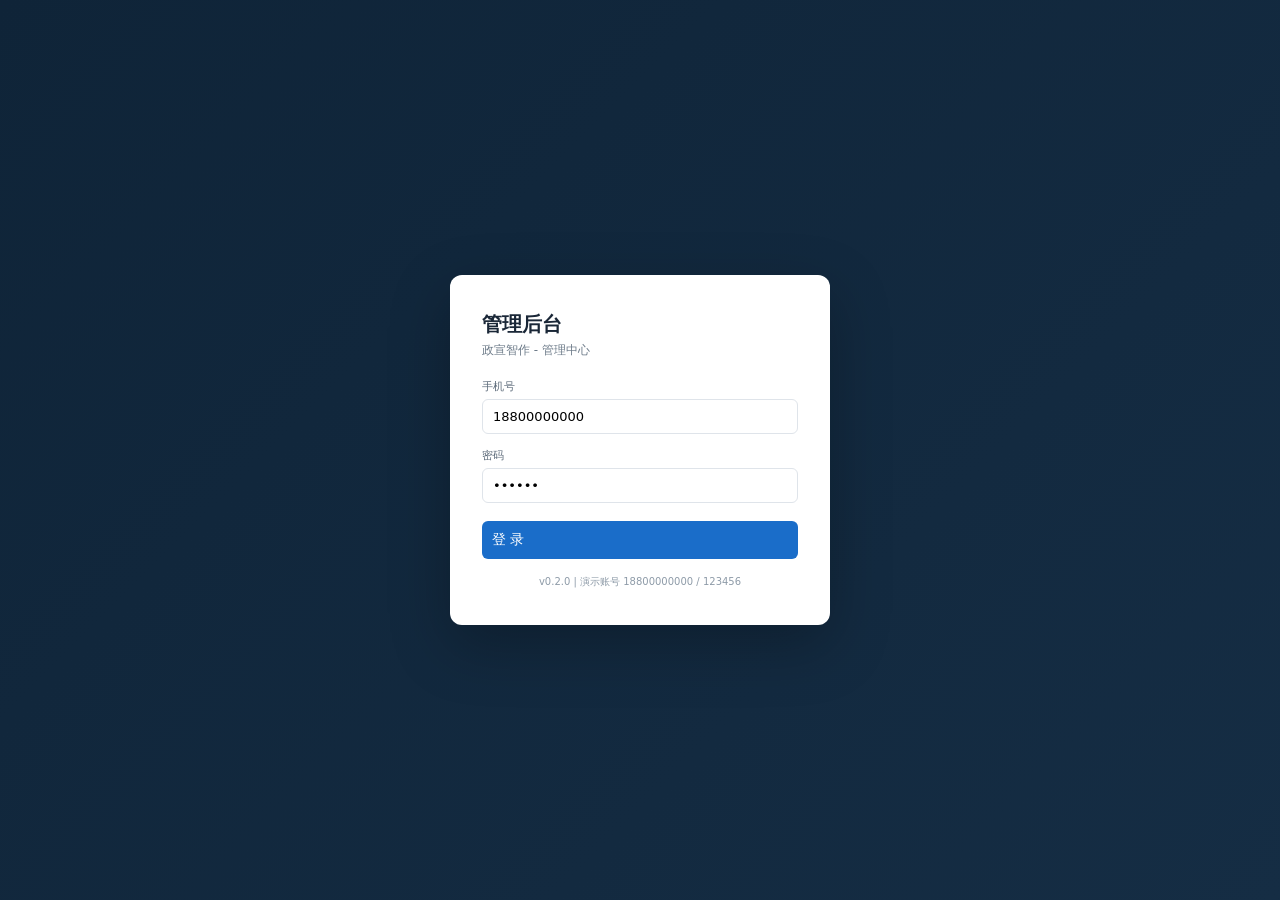
==== work/public/admin/index.html @ d259331a "feat: init zhengxuan-zhizuo AI video creation platform - Frontend prototype (index.html) with full w" ====
<!doctype html>
<html lang="zh-CN">
<head><meta charset="utf-8"><meta name="viewport" content="width=device-width,initial-scale=1">
<title>政宣智作 · 管理后台</title>
<style>
:root{--nav:#0f2438;--nav-2:#1a3750;--blue:#1a6dc9;--blue-2:#e8f1fc;--green:#219b7b;--red:#cc4545;--gold:#c99440;--ink:#1a2737;--muted:#6d7b89;--line:#dfe4ea;--bg:#f1f4f8;--paper:#fff;--shadow:0 2px 8px rgba(0,0,0,.06);--r:8px}
*{box-sizing:border-box;margin:0}
html,body{height:100%;font-family:"Microsoft YaHei","PingFang SC",system-ui,sans-serif;color:var(--ink);background:var(--bg);font-size:14px}
a{text-decoration:none;color:inherit}
.app{display:grid;grid-template-columns:220px 1fr;height:100vh;overflow:hidden}
.side{background:linear-gradient(180deg,#0f2438,#0a1b2b);color:#cddce8;display:flex;flex-direction:column;overflow-y:auto}
.side-head{padding:18px 16px;border-bottom:1px solid rgba(255,255,255,.07)}
.side-head h1{font-size:16px;color:#fff;letter-spacing:1px}
.side-head small{font-size:10px;color:#7d9cb5;display:block;margin-top:3px}
.nav{padding:12px 8px;flex:1}
.nav-item{display:flex;align-items:center;gap:9px;padding:10px 12px;border-radius:6px;font-size:13px;color:#adc4d6;margin:2px 0;cursor:pointer;transition:.15s}
.nav-item:hover{background:rgba(255,255,255,.07);color:#fff}
.nav-item.active{background:linear-gradient(90deg,rgba(45,125,210,.25),rgba(45,125,210,.08));color:#fff;font-weight:500}
.nav-item .badge{margin-left:auto;background:#cb5a5a;color:#fff;border-radius:8px;padding:2px 6px;font-size:9px;min-width:18px;text-align:center}
.side-foot{padding:12px;border-top:1px solid rgba(255,255,255,.06);font-size:11px;color:#7893a8}
.main{display:flex;flex-direction:column;overflow:hidden}
.top{height:52px;background:var(--paper);border-bottom:1px solid var(--line);display:flex;align-items:center;padding:0 20px;gap:12px}
.top h2{font-size:16px;font-weight:600}
.page-info{font-size:11px;color:var(--muted)}
.top-actions{margin-left:auto;display:flex;gap:8px;align-items:center}
.btn{border:1px solid var(--line);border-radius:6px;padding:6px 12px;font-size:12px;background:var(--paper);cursor:pointer;display:inline-flex;align-items:center;gap:5px;transition:.12s}
.btn:hover{border-color:#b5c6d8;background:#f7fafc}
.btn.primary{background:var(--blue);border-color:var(--blue);color:#fff;box-shadow:0 2px 6px rgba(26,109,201,.2)}
.btn.primary:hover{background:#155db3}
.btn.danger{color:var(--red);border-color:#eac2c2;background:#fff8f8}
.btn.small{padding:4px 8px;font-size:11px}
.btn.xs{padding:2px 6px;font-size:10px}
body{overflow:hidden}
.workspace{flex:1;overflow:auto;padding:18px 20px}
.page{display:none}.page.active{display:block;animation:fade .2s}
@keyframes fade{from{opacity:0;transform:translateY(4px)}to{opacity:1;transform:none}}
.stats{display:grid;grid-template-columns:repeat(4,1fr);gap:12px;margin-bottom:16px}
.stat{border:1px solid var(--line);background:var(--paper);border-radius:var(--r);padding:15px 16px}
.stat .label{font-size:11px;color:var(--muted);margin-bottom:6px}
.stat .value{font-size:22px;font-weight:650}
.stat .sub{font-size:10px;color:#8c99a6;margin-top:4px}
.stat .green{color:var(--green)}.stat .red{color:var(--red)}.stat .gold{color:var(--gold)}
.row{display:grid;grid-template-columns:1.6fr 1fr;gap:12px}
.card{border:1px solid var(--line);background:var(--paper);border-radius:var(--r);overflow:hidden}
.card-head{padding:12px 14px;border-bottom:1px solid var(--line);display:flex;align-items:center}
.card-head h3{font-size:13px}.card-head .right{margin-left:auto;font-size:10px;color:var(--muted)}
.card-body{padding:12px 14px}
table{width:100%;border-collapse:collapse;font-size:12px}
th{text-align:left;padding:8px 10px;background:#f8fafc;color:#6b7989;font-weight:500;border-bottom:1px solid var(--line)}
td{padding:8px 10px;border-bottom:1px solid #eef1f5}
.badge{display:inline-block;padding:2px 6px;border-radius:10px;font-size:10px}
.badge.green{background:#e6f5ef;color:#1f8266}.badge.red{background:#fce8e8;color:#b53e3e}.badge.blue{background:#e8f0fa;color:#1a6dc9}.badge.gold{background:#f8efe1;color:#a77a2e}
.tag{padding:2px 5px;border-radius:4px;font-size:10px;background:#eef2f7;color:#5a6979}
input,select{font-family:inherit;font-size:12px;padding:6px 8px;border:1px solid var(--line);border-radius:5px;outline:0}
input:focus,select:focus{border-color:#5897d2;box-shadow:0 0 0 2px #e7f2fc}
.pagination{display:flex;align-items:center;gap:8px;justify-content:center;padding:12px 0;font-size:11px;color:var(--muted)}
.pagination button{padding:3px 8px;border:1px solid var(--line);border-radius:4px;background:var(--paper);cursor:pointer;font-size:11px}
.pagination button:disabled{opacity:.4;cursor:default}
.search-bar{display:flex;gap:8px;margin-bottom:12px;align-items:center}
.search-bar input{flex:1;max-width:280px}
.filter-group{display:flex;gap:6px}
.filter-group button{padding:4px 10px;border:1px solid var(--line);border-radius:12px;background:var(--paper);cursor:pointer;font-size:11px;transition:.1s}
.filter-group button.active{background:var(--blue);border-color:var(--blue);color:#fff}
.modal{position:fixed;inset:0;background:rgba(0,0,0,.35);z-index:100;display:none;align-items:center;justify-content:center;animation:fade .14s}
.modal.show{display:flex}
.modal-card{background:var(--paper);border-radius:10px;width:480px;max-width:90vw;max-height:80vh;overflow:auto;box-shadow:0 16px 48px rgba(0,0,0,.15)}
.modal-head{padding:14px 16px;border-bottom:1px solid var(--line);display:flex;align-items:center}
.modal-head h3{font-size:14px}.modal-head .close{margin-left:auto;cursor:pointer;font-size:18px;color:#8a96a3;border:0;background:none;padding:4px}
.modal-body{padding:16px}
.form-row{margin-bottom:12px}.form-row label{display:block;font-size:11px;color:#5d6b7a;margin-bottom:5px}.form-row input,.form-row select{width:100%}
.modal-foot{padding:12px 16px;border-top:1px solid var(--line);display:flex;gap:8px;justify-content:flex-end}
.chart-bar{display:flex;align-items:flex-end;gap:10px;height:80px;padding-top:4px}
.chart-col{flex:1;text-align:center;font-size:9px;color:#8e9ba8}
.chart-col .bar{width:100%;max-width:22px;margin:0 auto 4px;border-radius:3px 3px 0 0;background:#6499cc;min-height:2px;transition:.3s}
.chart-col .bar.green{background:#4db396}.chart-col .bar.gold{background:#c99440}
</style>


<script>
(function(){var f=window.fetch;window.fetch=function(u,o){o=o||{};if(typeof u==="string"&&u.startsWith("/api/")){o.headers=o.headers||{};var t=localStorage.getItem("admin_token");if(t)o.headers["Authorization"]="Bearer "+t}return f.call(window,u,o)}})();
</script>
<meta http-equiv="Cache-Control" content="no-cache, no-store, must-revalidate">
<meta http-equiv="Pragma" content="no-cache">
</head>
<body>
<div class="app">
<div class="side">
<div class="side-head"><h1>政宣智作</h1><small>管理中心</small></div>
<div class="nav">
<div class="nav-item active" data-page="dashboard">📊 概览</div>
<div class="nav-item" data-page="users">👥 用户管理<span class="badge">8</span></div>
<div class="nav-item" data-page="orgs">🏛️ 组织管理</div>
<div class="nav-item" data-page="templates">📋 模板管理</div>
<div class="nav-item" data-page="billing">💰 额度与计费</div>
<div class="nav-item" data-page="settings">⚙️ 系统设置</div>
<div class="nav-item" data-page="logs">📝 操作日志</div>
</div>
<div class="side-foot"><div>v0.1.0 · 开发版</div><div style="margin-top:4px"><a href="http://localhost:3000" target="_blank" style="color:#7d9cb5">← 返回前台</a></div></div>
</div>
<div class="main">
<div class="top"><h2 id="pageTitle">概览</h2><span class="page-info" id="pageInfo">系统运行状态</span><div class="top-actions"><button class="btn small" onclick="location.reload()">🔄 刷新</button></div></div>
<div class="workspace" id="workspace"></div>
</div>
</div>
<script>
const PAGES = {
  dashboard: { title: "概览", info: "系统运行状态" },
  users: { title: "用户管理", info: "管理平台注册用户" },
  orgs: { title: "组织管理", info: "管理注册单位" },
  templates:{ title: "模板管理", info: "管理视频模板" },
  billing: { title: "额度与计费", info: "查看消费与充值记录" },
  settings:{ title: "系统设置", info: "平台全局配置" },
  logs: { title: "操作日志", info: "查看管理员操作记录" },
};
let currentPage = "dashboard";
const API = "/api/admin";

function go(page) {
  currentPage = page;
  document.querySelectorAll(".nav-item").forEach(n => n.classList.toggle("active", n.dataset.page === page));
  const info = PAGES[page] || { title: page, info: "" };
  document.getElementById("pageTitle").textContent = info.title;
  document.getElementById("pageInfo").textContent = info.info;
  loadPage(page);
}
document.querySelectorAll(".nav-item").forEach(item => {
  item.addEventListener("click", () => go(item.dataset.page));
});

function loadPage(name) {
  const ws = document.getElementById("workspace");
  if (name === "dashboard") renderDashboard(ws);
  else if (name === "users") renderUsers(ws);
  else if (name === "orgs") renderOrgs(ws);
  else if (name === "templates") renderTemplates(ws);
  else if (name === "billing") renderBilling(ws);
  else if (name === "settings") renderSettings(ws);
  else if (name === "logs") renderLogs(ws);
}

async function renderDashboard(el) {
  const res = await fetch(API + "/dashboard");
  const data = await res.json();
  const s = data.stats;
  el.innerHTML = `
    <div class="stats">
      <div class="stat"><div class="label">注册用户</div><div class="value">${s.totalUsers}</div><div class="sub">活跃 ${s.activeUsers}</div></div>
      <div class="stat"><div class="label">活跃组织</div><div class="value">${s.activeOrgs}</div><div class="sub">共 ${s.totalProjects} 个项目</div></div>
      <div class="stat"><div class="label">模板库</div><div class="value">${s.templatesPublished}</div><div class="sub">已发布模板</div></div>
      <div class="stat"><div class="label">余额</div><div class="value green">¥${s.balance}</div><div class="sub">收入 ¥${s.totalRevenue} · 消费 ¥${s.totalUsage}</div></div>
    </div>
    <div class="row">
      <div class="card">
        <div class="card-head"><h3>近7日趋势</h3></div>
        <div class="card-body">
          <div class="chart-bar">${data.dailyStats.map(d => `<div class="chart-col"><div class="bar" style="height:${Math.max(d.projects*20,4)}px"></div>${d.date}</div>`).join("")}</div>
          <div style="margin-top:12px;font-size:10px;color:var(--muted)">蓝色柱 = 新建项目数</div>
        </div>
      </div>
      <div class="card">
        <div class="card-head"><h3>最新交易</h3></div>
        <div class="card-body" style="padding:6px 14px">
          ${data.recentBilling.map(b => `<div style="display:flex;padding:6px 0;border-bottom:1px dashed #ecf0f5;font-size:11px"><span class="badge ${b.type==='充值'?'green':'blue'}">${b.type}</span><span style="flex:1;margin:0 8px">${b.org}</span><b>¥${b.amount}</b></div>`).join("")}
        </div>
      </div>
    </div>
    <div class="card" style="margin-top:12px">
      <div class="card-head"><h3>组织项目分布</h3></div>
      <div class="card-body">
        <table><tr><th>组织</th><th>项目数</th><th>占比</th></tr>
        ${data.orgUsage.map(o => `<tr><td>${o.name}</td><td>${o.projects}</td><td>${Math.round(o.projects/data.orgUsage.reduce((a,b)=>a+b.projects,0)*100)}%</td></tr>`).join("")}
        </table>
      </div>
    </div>`;
}

let userFilter = "";
async function renderUsers(el) {
  const q = document.getElementById("userSearch")?.value || "";
  const url = `${API}/users?q=${encodeURIComponent(q)}${userFilter ? "&status="+userFilter : ""}`;
  const res = await fetch(url);
  const data = await res.json();
  el.innerHTML = `
    <div class="card">
      <div class="card-head"><h3>全部用户</h3><span class="right">共 ${data.total} 人</span></div>
      <div class="card-body">
        <div class="search-bar">
          <input id="userSearch" placeholder="搜索姓名、组织、手机号..." value="${q}" oninput="renderUsers(document.getElementById('workspace'))">
          <div class="filter-group">
            <button class="${!userFilter?'active':''}" onclick="userFilter='';renderUsers(document.getElementById('workspace'))">全部</button>
            <button class="${userFilter==='active'?'active':''}" onclick="userFilter='active';renderUsers(document.getElementById('workspace'))">活跃</button>
            <button class="${userFilter==='disabled'?'active':''}" onclick="userFilter='disabled';renderUsers(document.getElementById('workspace'))">已禁用</button>
          </div>
          <button class="btn primary small" onclick="showUserModal()">+ 添加用户</button>
        </div>
        <table><tr><th>姓名</th><th>组织</th><th>手机号</th><th>角色</th><th>状态</th><th>最近登录</th><th>操作</th></tr>
        ${data.users.map(u => `<tr>
          <td><b>${u.name}</b></td><td>${u.org}</td><td>${u.phone}</td>
          <td><span class="tag">${u.role}</span></td>
          <td><span class="badge ${u.status==='active'?'green':'red'}">${u.status==='active'?'正常':'已禁用'}</span></td>
          <td style="font-size:10px;color:var(--muted)">${u.lastLogin}</td>
          <td><button class="btn xs" onclick="toggleUser('${u.id}')">${u.status==='active'?'禁用':'启用'}</button>
          <button class="btn xs danger" onclick="deleteUser('${u.id}')">删除</button></td>
        </tr>`).join("")}
        </table>
      </div>
    </div>`;
}
async function toggleUser(id) {
  const res = await fetch(`${API}/users/${id}`, {method:"PUT",headers:{"Content-Type":"application/json"},body:JSON.stringify({status:"disabled"})});
  renderUsers(document.getElementById("workspace"));
}
async function deleteUser(id) {
  if (!confirm("确认删除此用户？")) return;
  await fetch(`${API}/users/${id}`, {method:"DELETE"});
  renderUsers(document.getElementById("workspace"));
}
function showUserModal() {
  document.getElementById("modalOverlay").classList.add("show");
  document.getElementById("modalTitle").textContent = "添加用户";
  document.getElementById("modalBody").innerHTML = `
    <div class="form-row"><label>姓名</label><input id="fName" placeholder="请输入姓名"></div>
    <div class="form-row"><label>组织</label><input id="fOrg" placeholder="请输入组织名称"></div>
    <div class="form-row"><label>手机号</label><input id="fPhone" placeholder="请输入手机号"></div>
    <div class="form-row"><label>角色</label><select id="fRole"><option>内容创作</option><option>审核人</option><option>管理员</option></select></div>`;
  document.getElementById("modalConfirm").onclick = async () => {
    await fetch(API + "/users", {method:"POST",headers:{"Content-Type":"application/json"},
      body:JSON.stringify({name:document.getElementById("fName").value,org:document.getElementById("fOrg").value,phone:document.getElementById("fPhone").value,role:document.getElementById("fRole").value})});
    document.getElementById("modalOverlay").classList.remove("show");
    renderUsers(document.getElementById("workspace"));
  };
}

async function renderOrgs(el) {
  const res = await fetch(API+"/orgs");
  const d = await res.json();
  el.innerHTML = `
    <div class="card">
      <div class="card-head"><h3>注册组织</h3><span class="right">共 ${d.orgs.length}</span></div>
      <div class="card-body">
        <div style="margin-bottom:10px"><button class="btn primary small" onclick="showOrgModal()">+ 添加组织</button></div>
        <table><tr><th>组织名称</th><th>简称</th><th>联系人</th><th>用户数</th><th>项目数</th><th>状态</th><th>操作</th></tr>
        ${d.orgs.map(o => `<tr><td>${o.name}</td><td>${o.short}</td><td>${o.contact}</td><td>${o.users}</td><td>${o.projects}</td>
          <td><span class="badge ${o.status==='active'?'green':'red'}">${o.status==='active'?'正常':'已禁用'}</span></td>
          <td><button class="btn xs danger" onclick="deleteOrg('${o.id}')">删除</button></td></tr>`).join("")}
        </table>
      </div>
    </div>`;
}
function showOrgModal() {
  document.getElementById("modalOverlay").classList.add("show");
  document.getElementById("modalTitle").textContent = "添加组织";
  document.getElementById("modalBody").innerHTML = `
    <div class="form-row"><label>组织名称</label><input id="fName" placeholder="例如: 市第一人民医院"></div>
    <div class="form-row"><label>简称</label><input id="fShort" placeholder="例如: 市一院"></div>
    <div class="form-row"><label>联系人</label><input id="fContact" placeholder="姓名"></div>
    <div class="form-row"><label>联系电话</label><input id="fPhone" placeholder="手机号"></div>`;
  document.getElementById("modalConfirm").onclick = async () => {
    await fetch(API+"/orgs", {method:"POST",headers:{"Content-Type":"application/json"},
      body:JSON.stringify({name:document.getElementById("fName").value,short:document.getElementById("fShort").value,contact:document.getElementById("fContact").value,phone:document.getElementById("fPhone").value})});
    document.getElementById("modalOverlay").classList.remove("show");
    renderOrgs(document.getElementById("workspace"));
  };
}
async function deleteOrg(id) {
  if (!confirm("确认删除此组织？")) return;
  await fetch(`${API}/orgs/${id}`, {method:"DELETE"});
  renderOrgs(document.getElementById("workspace"));
}

async function renderTemplates(el) {
  const res = await fetch(API+"/templates");
  const d = await res.json();
  el.innerHTML = `
    <div class="card">
      <div class="card-head"><h3>视频模板</h3><span class="right">共 ${d.templates.length}</span></div>
      <div class="card-body">
        <div style="margin-bottom:10px"><button class="btn primary small" onclick="showTemplateModal()">+ 新建模板</button></div>
        <table><tr><th>模板名称</th><th>分类</th><th>场景数</th><th>时长</th><th>使用次数</th><th>状态</th><th>操作</th></tr>
        ${d.templates.map(t => `<tr><td><b>${t.name}</b><br><small style="color:var(--muted)">${t.description}</small></td>
          <td><span class="tag">${t.category}</span></td><td>${t.scenes}</td><td>${t.duration}</td><td>${t.usage}</td>
          <td><span class="badge ${t.status==='published'?'green':'gold'}">${t.status==='published'?'已发布':'草稿'}</span></td>
          <td><button class="btn xs" onclick="toggleTemplate('${t.id}')">${t.status==='published'?'下架':'发布'}</button>
          <button class="btn xs danger" onclick="deleteTemplate('${t.id}')">删除</button></td></tr>`).join("")}
        </table>
      </div>
    </div>`;
}
function showTemplateModal() {
  document.getElementById("modalOverlay").classList.add("show");
  document.getElementById("modalTitle").textContent = "新建模板";
  document.getElementById("modalBody").innerHTML = `
    <div class="form-row"><label>模板名称</label><input id="fName" placeholder="例如: 会议简讯·快速版"></div>
    <div class="form-row"><label>分类</label><select id="fCat"><option>政宣</option><option>科普</option><option>专题</option></select></div>
    <div class="form-row"><label>场景数</label><input id="fScenes" type="number" value="4"></div>
    <div class="form-row"><label>时长</label><input id="fDur" placeholder="例如: 30秒"></div>
    <div class="form-row"><label>描述</label><input id="fDesc" placeholder="适用场景..."></div>`;
  document.getElementById("modalConfirm").onclick = async () => {
    await fetch(API+"/templates", {method:"POST",headers:{"Content-Type":"application/json"},
      body:JSON.stringify({name:document.getElementById("fName").value,category:document.getElementById("fCat").value,scenes:document.getElementById("fScenes").value,duration:document.getElementById("fDur").value,description:document.getElementById("fDesc").value})});
    document.getElementById("modalOverlay").classList.remove("show");
    renderTemplates(document.getElementById("workspace"));
  };
}
async function toggleTemplate(id) {
  await fetch(API+"/templates/" + id, {method:"PUT",headers:{"Content-Type":"application/json"},body:JSON.stringify({status:"published"})});
  renderTemplates(document.getElementById("workspace"));
}
async function deleteTemplate(id) {
  if (!confirm("确认删除此模板？")) return;
  await fetch(`${API}/templates/${id}`, {method:"DELETE"});
  renderTemplates(document.getElementById("workspace"));
}

async function renderBilling(el) {
  const [res1, res2] = await Promise.all([fetch(API+"/billing"), fetch(API+"/billing/stats")]);
  const d1 = await res1.json();
  const d2 = await res2.json();
  el.innerHTML = `
    <div class="stats">
      <div class="stat"><div class="label">总收入</div><div class="value green">¥${d2.totalRecharge}</div></div>
      <div class="stat"><div class="label">总消费</div><div class="value red">¥${d2.totalConsume}</div></div>
      <div class="stat"><div class="label">平台余额</div><div class="value">¥${d2.balance}</div></div>
      <div class="stat"><div class="label">待确认</div><div class="value gold">¥${d2.pendingAmount}</div><div class="sub">对公转账待确认</div></div>
    </div>
    <div class="card">
      <div class="card-head"><h3>组织额度</h3></div>
      <div class="card-body">
        <table><tr><th>组织</th><th>充值总额</th><th>消费总额</th><th>可用余额</th></tr>
        ${d2.orgStats.map(o => `<tr><td>${o.name}</td><td>¥${o.recharge}</td><td>¥${o.consume}</td><td><b class="${o.balance>=0?'green':'red'}">¥${o.balance}</b></td></tr>`).join("")}
        </table>
      </div>
    </div>
    <div class="card" style="margin-top:12px">
      <div class="card-head"><h3>交易记录</h3></div>
      <div class="card-body">
        <table><tr><th>日期</th><th>组织</th><th>类型</th><th>金额</th><th>方式</th><th>状态</th></tr>
        ${d1.records.map(r => `<tr><td style="font-size:10px">${r.date}</td><td>${r.org}</td>
          <td><span class="badge ${r.type==='充值'?'green':'blue'}">${r.type}</span></td>
          <td><b>¥${r.amount}</b></td><td style="font-size:10px;color:var(--muted)">${r.method}</td>
          <td><span class="badge ${r.status==='completed'?'green':'gold'}">${r.status==='completed'?'已完成':'待确认'}</span></td></tr>`).join("")}
        </table>
      </div>
    </div>`;
}

async function renderSettings(el) {
  const res = await fetch(API+"/settings");
  const c = (await res.json()).config;
  el.innerHTML = `
    <div class="card">
      <div class="card-head"><h3>平台配置</h3></div>
      <div class="card-body">
        <div style="display:grid;grid-template-columns:1fr 1fr;gap:14px;max-width:700px">
          <div class="form-row"><label>平台名称</label><input id="sName" value="${c.platformName}"></div>
          <div class="form-row"><label>公告</label><input id="sNotice" value="${c.notice}"></div>
          <div class="form-row"><label>默认文生文模型</label><select id="sTextM"><option ${c.defaultModelText==='GPT-4o'?'selected':''}>GPT-4o</option><option ${c.defaultModelText==='Claude 4'?'selected':''}>Claude 4</option></select></div>
          <div class="form-row"><label>默认文生图模型</label><select id="sImgM"><option ${c.defaultModelImage==='DALL·E 3'?'selected':''}>DALL·E 3</option><option ${c.defaultModelImage==='Midjourney'?'selected':''}>Midjourney</option></select></div>
          <div class="form-row"><label>默认文生视频模型</label><select id="sVidM"><option ${c.defaultModelVideo==='Sora'?'selected':''}>Sora</option><option ${c.defaultModelVideo==='Runway Gen-4'?'selected':''}>Runway Gen-4</option></select></div>
          <div class="form-row"><label>每人最大项目数</label><input id="sMaxProj" type="number" value="${c.maxProjectsPerUser}"></div>
          <div class="form-row"><label>文件上传上限 (MB)</label><input id="sMaxFile" type="number" value="${c.maxFileSize}"></div>
          <div class="form-row"><label>允许注册</label><select id="sReg"><option value="true" ${c.allowRegister?'selected':''}>开启</option><option value="false" ${!c.allowRegister?'selected':''}>关闭</option></select></div>
          <div class="form-row"><label>AI 标识</label><select id="sAi"><option value="true" ${c.aiIdentifier?'selected':''}>开启</option><option value="false" ${!c.aiIdentifier?'selected':''}>关闭</option></select></div>
          <div class="form-row"><label>组织 API</label><select id="sOrgApi"><option value="true" ${c.orgApiEnabled?'selected':''}>开启</option><option value="false" ${!c.orgApiEnabled?'selected':''}>关闭</option></select></div>
          <div class="form-row"><label>个人 API</label><select id="sPerApi"><option value="true" ${c.personalApiEnabled?'selected':''}>开启</option><option value="false" ${!c.personalApiEnabled?'selected':''}>关闭</option></select></div>
        </div>
        <button class="btn primary" style="margin-top:12px" onclick="saveSettings()">保存配置</button>
      </div>
    </div>`;
}
async function saveSettings() {
  const body = {
    platformName: document.getElementById("sName").value,
    notice: document.getElementById("sNotice").value,
    defaultModelText: document.getElementById("sTextM").value,
    defaultModelImage: document.getElementById("sImgM").value,
    defaultModelVideo: document.getElementById("sVidM").value,
    maxProjectsPerUser: parseInt(document.getElementById("sMaxProj").value),
    maxFileSize: parseInt(document.getElementById("sMaxFile").value),
    allowRegister: document.getElementById("sReg").value === "true",
    aiIdentifier: document.getElementById("sAi").value === "true",
    orgApiEnabled: document.getElementById("sOrgApi").value === "true",
    personalApiEnabled: document.getElementById("sPerApi").value === "true",
  };
  await fetch(API+"/settings", {method:"PUT",headers:{"Content-Type":"application/json"},body:JSON.stringify(body)});
  alert("配置已保存");
}

async function renderLogs(el) {
  const res = await fetch(API+"/logs");
  const d = await res.json();
  el.innerHTML = `
    <div class="card">
      <div class="card-head"><h3>操作日志</h3></div>
      <div class="card-body">
        <table><tr><th>时间</th><th>操作人</th><th>操作</th><th>详情</th><th>IP</th></tr>
        ${d.logs.map(l => `<tr><td style="font-size:10px;white-space:nowrap">${l.time}</td><td>${l.user}</td><td><span class="tag">${l.action}</span></td><td>${l.detail}</td><td style="font-size:10px;color:var(--muted)">${l.ip}</td></tr>`).join("")}
        </table>
      </div>
    </div>`;
}

document.addEventListener("DOMContentLoaded", function() {
  if (localStorage.getItem("admin_token")) {
    renderDashboard(document.getElementById("workspace"));
  }
});
</script><style>
.login-overlay{position:fixed;inset:0;z-index:9999;background:linear-gradient(135deg,#0f2438,#152d44);display:flex;align-items:center;justify-content:center}
.login-card{background:#fff;border-radius:12px;padding:36px 32px;width:380px;max-width:90vw;box-shadow:0 20px 60px rgba(0,0,0,.25)}
.login-card h2{margin:0 0 4px;font-size:20px;color:#1a2737}
.login-card p{margin:0 0 20px;font-size:12px;color:#6d7b89}
.login-card .form-row{margin-bottom:14px}
.login-card label{display:block;font-size:11px;color:#5d6b7a;margin-bottom:5px}
.login-card input{width:100%;padding:9px 10px;border:1px solid #dfe4ea;border-radius:6px;font-size:13px;outline:0;box-sizing:border-box;font-family:inherit}
.login-card input:focus{border-color:#1a6dc9;box-shadow:0 0 0 2px #e7f2fc}
.login-card .btn{width:100%;padding:10px;border:0;border-radius:6px;font-size:14px;background:#1a6dc9;color:#fff;cursor:pointer;margin-top:4px;font-family:inherit}
.login-card .btn:hover{background:#155db3}
.login-card .btn:disabled{opacity:.5;cursor:not-allowed}
.login-card .login-error{color:#cc4545;font-size:11px;margin-top:8px;display:none}
.login-card .version{text-align:center;font-size:10px;color:#8e9ba8;margin-top:16px}
</style>
<div class="login-overlay" id="loginOverlay">
<div class="login-card">
<h2>管理后台</h2>
<p>政宣智作 - 管理中心</p>
<div class="form-row"><label>手机号</label><input type="text" id="loginPhone" value="18800000000"></div>
<div class="form-row"><label>密码</label><input type="password" id="loginPassword" value="123456"></div>
<button class="btn" id="loginBtn">登 录</button>
<div class="login-error" id="loginError"></div>
<div class="version">v0.2.0 | 演示账号 18800000000 / 123456</div>
</div>
</div>
<script>
var lo = document.getElementById("loginOverlay");
var t = localStorage.getItem("admin_token");
if (t) {
  fetch("/api/auth/me", {headers:{Authorization:"Bearer "+t}}).then(function(r){if(r.ok)lo.style.display="none"}).catch(function(){});
}
document.getElementById("loginBtn").addEventListener("click", function(){
  var btn=this;btn.disabled=true;btn.textContent="登录中...";
  var err=document.getElementById("loginError");err.style.display="none";
  fetch("/api/auth/login",{method:"POST",headers:{"Content-Type":"application/json"},body:JSON.stringify({phone:document.getElementById("loginPhone").value,password:document.getElementById("loginPassword").value})})
  .then(function(r){return r.json()})
  .then(function(d){if(d.success){localStorage.setItem("admin_token",d.token);lo.style.display="none";location.reload()}else{err.textContent=d.error||"登录失败";err.style.display="block";btn.disabled=false;btn.textContent="登 录"}})
  .catch(function(){err.textContent="网络错误";err.style.display="block";btn.disabled=false;btn.textContent="登 录"});
});
</script>
</body>
</html>
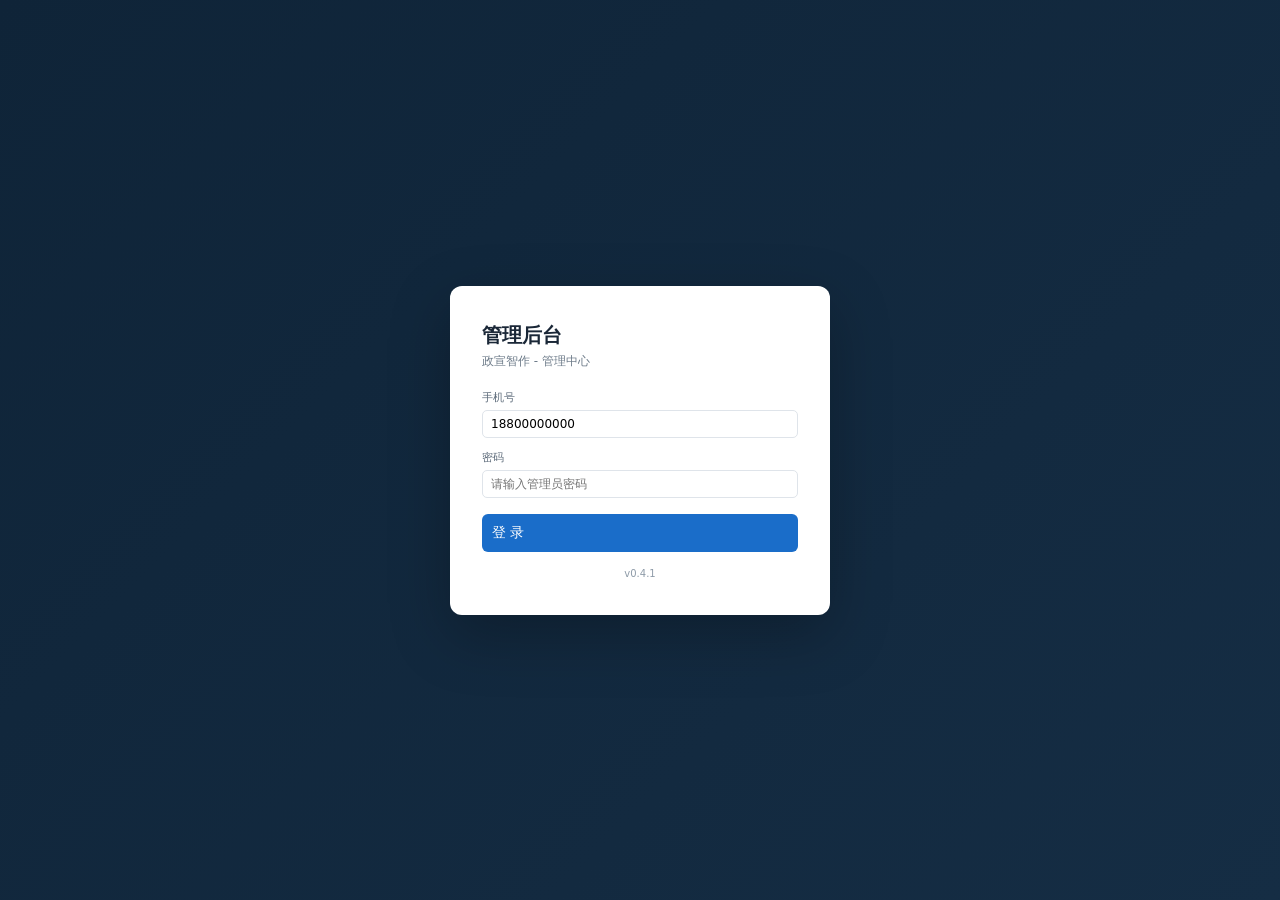
==== commit 3d156200: "feat: embed model api config into admin menu" ====
--- a/work/public/admin/index.html
+++ b/work/public/admin/index.html
@@ -1,450 +1,94 @@
 <!doctype html>
 <html lang="zh-CN">
-<head><meta charset="utf-8"><meta name="viewport" content="width=device-width,initial-scale=1">
+<head>
+<meta charset="utf-8">
+<meta name="viewport" content="width=device-width,initial-scale=1">
 <title>政宣智作 · 管理后台</title>
 <style>
-:root{--nav:#0f2438;--nav-2:#1a3750;--blue:#1a6dc9;--blue-2:#e8f1fc;--green:#219b7b;--red:#cc4545;--gold:#c99440;--ink:#1a2737;--muted:#6d7b89;--line:#dfe4ea;--bg:#f1f4f8;--paper:#fff;--shadow:0 2px 8px rgba(0,0,0,.06);--r:8px}
-*{box-sizing:border-box;margin:0}
-html,body{height:100%;font-family:"Microsoft YaHei","PingFang SC",system-ui,sans-serif;color:var(--ink);background:var(--bg);font-size:14px}
-a{text-decoration:none;color:inherit}
-.app{display:grid;grid-template-columns:220px 1fr;height:100vh;overflow:hidden}
-.side{background:linear-gradient(180deg,#0f2438,#0a1b2b);color:#cddce8;display:flex;flex-direction:column;overflow-y:auto}
-.side-head{padding:18px 16px;border-bottom:1px solid rgba(255,255,255,.07)}
-.side-head h1{font-size:16px;color:#fff;letter-spacing:1px}
-.side-head small{font-size:10px;color:#7d9cb5;display:block;margin-top:3px}
-.nav{padding:12px 8px;flex:1}
-.nav-item{display:flex;align-items:center;gap:9px;padding:10px 12px;border-radius:6px;font-size:13px;color:#adc4d6;margin:2px 0;cursor:pointer;transition:.15s}
-.nav-item:hover{background:rgba(255,255,255,.07);color:#fff}
-.nav-item.active{background:linear-gradient(90deg,rgba(45,125,210,.25),rgba(45,125,210,.08));color:#fff;font-weight:500}
-.nav-item .badge{margin-left:auto;background:#cb5a5a;color:#fff;border-radius:8px;padding:2px 6px;font-size:9px;min-width:18px;text-align:center}
-.side-foot{padding:12px;border-top:1px solid rgba(255,255,255,.06);font-size:11px;color:#7893a8}
-.main{display:flex;flex-direction:column;overflow:hidden}
-.top{height:52px;background:var(--paper);border-bottom:1px solid var(--line);display:flex;align-items:center;padding:0 20px;gap:12px}
-.top h2{font-size:16px;font-weight:600}
-.page-info{font-size:11px;color:var(--muted)}
-.top-actions{margin-left:auto;display:flex;gap:8px;align-items:center}
-.btn{border:1px solid var(--line);border-radius:6px;padding:6px 12px;font-size:12px;background:var(--paper);cursor:pointer;display:inline-flex;align-items:center;gap:5px;transition:.12s}
-.btn:hover{border-color:#b5c6d8;background:#f7fafc}
-.btn.primary{background:var(--blue);border-color:var(--blue);color:#fff;box-shadow:0 2px 6px rgba(26,109,201,.2)}
-.btn.primary:hover{background:#155db3}
-.btn.danger{color:var(--red);border-color:#eac2c2;background:#fff8f8}
-.btn.small{padding:4px 8px;font-size:11px}
-.btn.xs{padding:2px 6px;font-size:10px}
-body{overflow:hidden}
-.workspace{flex:1;overflow:auto;padding:18px 20px}
-.page{display:none}.page.active{display:block;animation:fade .2s}
-@keyframes fade{from{opacity:0;transform:translateY(4px)}to{opacity:1;transform:none}}
-.stats{display:grid;grid-template-columns:repeat(4,1fr);gap:12px;margin-bottom:16px}
-.stat{border:1px solid var(--line);background:var(--paper);border-radius:var(--r);padding:15px 16px}
-.stat .label{font-size:11px;color:var(--muted);margin-bottom:6px}
-.stat .value{font-size:22px;font-weight:650}
-.stat .sub{font-size:10px;color:#8c99a6;margin-top:4px}
-.stat .green{color:var(--green)}.stat .red{color:var(--red)}.stat .gold{color:var(--gold)}
-.row{display:grid;grid-template-columns:1.6fr 1fr;gap:12px}
-.card{border:1px solid var(--line);background:var(--paper);border-radius:var(--r);overflow:hidden}
-.card-head{padding:12px 14px;border-bottom:1px solid var(--line);display:flex;align-items:center}
-.card-head h3{font-size:13px}.card-head .right{margin-left:auto;font-size:10px;color:var(--muted)}
-.card-body{padding:12px 14px}
-table{width:100%;border-collapse:collapse;font-size:12px}
-th{text-align:left;padding:8px 10px;background:#f8fafc;color:#6b7989;font-weight:500;border-bottom:1px solid var(--line)}
-td{padding:8px 10px;border-bottom:1px solid #eef1f5}
-.badge{display:inline-block;padding:2px 6px;border-radius:10px;font-size:10px}
-.badge.green{background:#e6f5ef;color:#1f8266}.badge.red{background:#fce8e8;color:#b53e3e}.badge.blue{background:#e8f0fa;color:#1a6dc9}.badge.gold{background:#f8efe1;color:#a77a2e}
-.tag{padding:2px 5px;border-radius:4px;font-size:10px;background:#eef2f7;color:#5a6979}
-input,select{font-family:inherit;font-size:12px;padding:6px 8px;border:1px solid var(--line);border-radius:5px;outline:0}
-input:focus,select:focus{border-color:#5897d2;box-shadow:0 0 0 2px #e7f2fc}
-.pagination{display:flex;align-items:center;gap:8px;justify-content:center;padding:12px 0;font-size:11px;color:var(--muted)}
-.pagination button{padding:3px 8px;border:1px solid var(--line);border-radius:4px;background:var(--paper);cursor:pointer;font-size:11px}
-.pagination button:disabled{opacity:.4;cursor:default}
-.search-bar{display:flex;gap:8px;margin-bottom:12px;align-items:center}
-.search-bar input{flex:1;max-width:280px}
-.filter-group{display:flex;gap:6px}
-.filter-group button{padding:4px 10px;border:1px solid var(--line);border-radius:12px;background:var(--paper);cursor:pointer;font-size:11px;transition:.1s}
-.filter-group button.active{background:var(--blue);border-color:var(--blue);color:#fff}
-.modal{position:fixed;inset:0;background:rgba(0,0,0,.35);z-index:100;display:none;align-items:center;justify-content:center;animation:fade .14s}
-.modal.show{display:flex}
-.modal-card{background:var(--paper);border-radius:10px;width:480px;max-width:90vw;max-height:80vh;overflow:auto;box-shadow:0 16px 48px rgba(0,0,0,.15)}
-.modal-head{padding:14px 16px;border-bottom:1px solid var(--line);display:flex;align-items:center}
-.modal-head h3{font-size:14px}.modal-head .close{margin-left:auto;cursor:pointer;font-size:18px;color:#8a96a3;border:0;background:none;padding:4px}
-.modal-body{padding:16px}
-.form-row{margin-bottom:12px}.form-row label{display:block;font-size:11px;color:#5d6b7a;margin-bottom:5px}.form-row input,.form-row select{width:100%}
-.modal-foot{padding:12px 16px;border-top:1px solid var(--line);display:flex;gap:8px;justify-content:flex-end}
-.chart-bar{display:flex;align-items:flex-end;gap:10px;height:80px;padding-top:4px}
-.chart-col{flex:1;text-align:center;font-size:9px;color:#8e9ba8}
-.chart-col .bar{width:100%;max-width:22px;margin:0 auto 4px;border-radius:3px 3px 0 0;background:#6499cc;min-height:2px;transition:.3s}
-.chart-col .bar.green{background:#4db396}.chart-col .bar.gold{background:#c99440}
+:root{--nav:#0f2438;--blue:#1a6dc9;--green:#219b7b;--red:#cc4545;--gold:#c99440;--ink:#1a2737;--muted:#6d7b89;--line:#dfe4ea;--bg:#f1f4f8;--paper:#fff;--r:8px}
+*{box-sizing:border-box;margin:0}html,body{height:100%;font-family:"Microsoft YaHei","PingFang SC",system-ui,sans-serif;color:var(--ink);background:var(--bg);font-size:14px}a{text-decoration:none;color:inherit}.app{display:grid;grid-template-columns:220px 1fr;height:100vh;overflow:hidden}.side{background:linear-gradient(180deg,#0f2438,#0a1b2b);color:#cddce8;display:flex;flex-direction:column;overflow-y:auto}.side-head{padding:18px 16px;border-bottom:1px solid rgba(255,255,255,.07)}.side-head h1{font-size:16px;color:#fff;letter-spacing:1px}.side-head small{font-size:10px;color:#7d9cb5;display:block;margin-top:3px}.nav{padding:12px 8px;flex:1}.nav-item{display:flex;align-items:center;gap:9px;padding:10px 12px;border-radius:6px;font-size:13px;color:#adc4d6;margin:2px 0;cursor:pointer;transition:.15s}.nav-item:hover{background:rgba(255,255,255,.07);color:#fff}.nav-item.active{background:linear-gradient(90deg,rgba(45,125,210,.25),rgba(45,125,210,.08));color:#fff;font-weight:500}.side-foot{padding:12px;border-top:1px solid rgba(255,255,255,.06);font-size:11px;color:#7893a8}.main{display:flex;flex-direction:column;overflow:hidden}.top{height:52px;background:var(--paper);border-bottom:1px solid var(--line);display:flex;align-items:center;padding:0 20px;gap:12px}.top h2{font-size:16px;font-weight:600}.page-info{font-size:11px;color:var(--muted)}.top-actions{margin-left:auto;display:flex;gap:8px;align-items:center}.workspace{flex:1;overflow:auto;padding:18px 20px}.btn{border:1px solid var(--line);border-radius:6px;padding:6px 12px;font-size:12px;background:var(--paper);cursor:pointer;display:inline-flex;align-items:center;gap:5px;transition:.12s}.btn:hover{border-color:#b5c6d8;background:#f7fafc}.btn.primary{background:var(--blue);border-color:var(--blue);color:#fff}.btn.danger{color:var(--red);border-color:#eac2c2;background:#fff8f8}.btn.green{background:var(--green);border-color:var(--green);color:#fff}.btn.small{padding:4px 8px;font-size:11px}.btn.xs{padding:2px 6px;font-size:10px}.stats{display:grid;grid-template-columns:repeat(4,1fr);gap:12px;margin-bottom:16px}.stat{border:1px solid var(--line);background:var(--paper);border-radius:var(--r);padding:15px 16px}.stat .label{font-size:11px;color:var(--muted);margin-bottom:6px}.stat .value{font-size:22px;font-weight:650}.stat .sub{font-size:10px;color:#8c99a6;margin-top:4px}.green{color:var(--green)}.red{color:var(--red)}.gold{color:var(--gold)}.row{display:grid;grid-template-columns:1.4fr 1fr;gap:12px}.card{border:1px solid var(--line);background:var(--paper);border-radius:var(--r);overflow:hidden;margin-bottom:12px}.card-head{padding:12px 14px;border-bottom:1px solid var(--line);display:flex;align-items:center}.card-head h3{font-size:13px}.card-head .right{margin-left:auto;font-size:10px;color:var(--muted)}.card-body{padding:12px 14px}table{width:100%;border-collapse:collapse;font-size:12px}th{text-align:left;padding:8px 10px;background:#f8fafc;color:#6b7989;font-weight:500;border-bottom:1px solid var(--line)}td{padding:8px 10px;border-bottom:1px solid #eef1f5;vertical-align:top}.badge{display:inline-block;padding:2px 6px;border-radius:10px;font-size:10px}.badge.green{background:#e6f5ef;color:#1f8266}.badge.red{background:#fce8e8;color:#b53e3e}.badge.blue{background:#e8f0fa;color:#1a6dc9}.badge.gold{background:#f8efe1;color:#a77a2e}.tag{padding:2px 5px;border-radius:4px;font-size:10px;background:#eef2f7;color:#5a6979}input,select,textarea{font-family:inherit;font-size:12px;padding:6px 8px;border:1px solid var(--line);border-radius:5px;outline:0;width:100%}textarea{min-height:68px;resize:vertical}input:focus,select:focus,textarea:focus{border-color:#5897d2;box-shadow:0 0 0 2px #e7f2fc}.search-bar{display:flex;gap:8px;margin-bottom:12px;align-items:center}.search-bar input{max-width:280px}.form-grid{display:grid;grid-template-columns:repeat(2,minmax(0,1fr));gap:12px}.form-row{margin-bottom:12px}.form-row label{display:block;font-size:11px;color:#5d6b7a;margin-bottom:5px}.warn{background:#fff8e8;border:1px solid #f3dfb8;color:#6c4a10;border-radius:8px;padding:10px 12px;font-size:12px;line-height:1.6;margin-bottom:12px}.actions{display:flex;gap:6px;flex-wrap:wrap}.log-box{white-space:pre-wrap;background:#101722;color:#dbe8f4;border-radius:8px;padding:10px;min-height:76px;font:12px/1.5 Consolas,monospace;margin-top:10px}.login-overlay{position:fixed;inset:0;z-index:9999;background:linear-gradient(135deg,#0f2438,#152d44);display:flex;align-items:center;justify-content:center}.login-card{background:#fff;border-radius:12px;padding:36px 32px;width:380px;max-width:90vw;box-shadow:0 20px 60px rgba(0,0,0,.25)}.login-card h2{margin:0 0 4px;font-size:20px;color:#1a2737}.login-card p{margin:0 0 20px;font-size:12px;color:#6d7b89}.login-card .btn{width:100%;padding:10px;border:0;border-radius:6px;font-size:14px;background:#1a6dc9;color:#fff;cursor:pointer;margin-top:4px}.login-error{color:#cc4545;font-size:11px;margin-top:8px;display:none}.version{text-align:center;font-size:10px;color:#8e9ba8;margin-top:16px}
 </style>
-
-
-<script>
-(function(){var f=window.fetch;window.fetch=function(u,o){o=o||{};if(typeof u==="string"&&u.startsWith("/api/")){o.headers=o.headers||{};var t=localStorage.getItem("admin_token");if(t)o.headers["Authorization"]="Bearer "+t}return f.call(window,u,o)}})();
-</script>
+<script>(function(){var f=window.fetch;window.fetch=function(u,o){o=o||{};if(typeof u==="string"&&u.startsWith("/api/")){o.headers=o.headers||{};var t=localStorage.getItem("admin_token");if(t)o.headers["Authorization"]="Bearer "+t}return f.call(window,u,o)}})();</script>
 <meta http-equiv="Cache-Control" content="no-cache, no-store, must-revalidate">
 <meta http-equiv="Pragma" content="no-cache">
 </head>
 <body>
 <div class="app">
-<div class="side">
-<div class="side-head"><h1>政宣智作</h1><small>管理中心</small></div>
-<div class="nav">
-<div class="nav-item active" data-page="dashboard">📊 概览</div>
-<div class="nav-item" data-page="users">👥 用户管理<span class="badge">8</span></div>
-<div class="nav-item" data-page="orgs">🏛️ 组织管理</div>
-<div class="nav-item" data-page="templates">📋 模板管理</div>
-<div class="nav-item" data-page="billing">💰 额度与计费</div>
-<div class="nav-item" data-page="settings">⚙️ 系统设置</div>
-<div class="nav-item" data-page="logs">📝 操作日志</div>
+  <div class="side">
+    <div class="side-head"><h1>政宣智作</h1><small>管理中心</small></div>
+    <div class="nav">
+      <div class="nav-item active" data-page="dashboard">📊 概览</div>
+      <div class="nav-item" data-page="users">👥 用户管理</div>
+      <div class="nav-item" data-page="orgs">🏛️ 组织管理</div>
+      <div class="nav-item" data-page="templates">📋 模板管理</div>
+      <div class="nav-item" data-page="billing">💰 额度与计费</div>
+      <div class="nav-item" data-page="modelConfig">🔌 模型 API 配置</div>
+      <div class="nav-item" data-page="settings">⚙️ 系统设置</div>
+      <div class="nav-item" data-page="logs">📝 操作日志</div>
+    </div>
+    <div class="side-foot"><div>v0.4.1 · API 配置版</div><div style="margin-top:4px"><a href="/" target="_blank" style="color:#7d9cb5">← 返回前台</a></div></div>
+  </div>
+  <div class="main">
+    <div class="top"><h2 id="pageTitle">概览</h2><span class="page-info" id="pageInfo">系统运行状态</span><div class="top-actions"><button class="btn small" onclick="location.reload()">🔄 刷新</button></div></div>
+    <div class="workspace" id="workspace"></div>
+  </div>
 </div>
-<div class="side-foot"><div>v0.1.0 · 开发版</div><div style="margin-top:4px"><a href="http://localhost:3000" target="_blank" style="color:#7d9cb5">← 返回前台</a></div></div>
+
+<div class="login-overlay" id="loginOverlay">
+  <div class="login-card">
+    <h2>管理后台</h2><p>政宣智作 - 管理中心</p>
+    <div class="form-row"><label>手机号</label><input type="text" id="loginPhone" value="18800000000"></div>
+    <div class="form-row"><label>密码</label><input type="password" id="loginPassword" placeholder="请输入管理员密码"></div>
+    <button class="btn" id="loginBtn">登 录</button>
+    <div class="login-error" id="loginError"></div>
+    <div class="version">v0.4.1</div>
+  </div>
 </div>
-<div class="main">
-<div class="top"><h2 id="pageTitle">概览</h2><span class="page-info" id="pageInfo">系统运行状态</span><div class="top-actions"><button class="btn small" onclick="location.reload()">🔄 刷新</button></div></div>
-<div class="workspace" id="workspace"></div>
-</div>
-</div>
+
 <script>
+const API = "/api/admin";
+const MODEL_API = "/api/model-config";
 const PAGES = {
-  dashboard: { title: "概览", info: "系统运行状态" },
-  users: { title: "用户管理", info: "管理平台注册用户" },
-  orgs: { title: "组织管理", info: "管理注册单位" },
-  templates:{ title: "模板管理", info: "管理视频模板" },
-  billing: { title: "额度与计费", info: "查看消费与充值记录" },
-  settings:{ title: "系统设置", info: "平台全局配置" },
-  logs: { title: "操作日志", info: "查看管理员操作记录" },
+  dashboard:{title:"概览",info:"系统运行状态"},
+  users:{title:"用户管理",info:"管理平台注册用户"},
+  orgs:{title:"组织管理",info:"管理注册单位"},
+  templates:{title:"模板管理",info:"管理视频模板"},
+  billing:{title:"额度与计费",info:"查看消费与充值记录"},
+  modelConfig:{title:"模型 API 配置",info:"填写可灵、Seedance、万相、海螺、OpenAI 或自定义接口"},
+  settings:{title:"系统设置",info:"平台全局配置"},
+  logs:{title:"操作日志",info:"查看管理员操作记录"}
 };
-let currentPage = "dashboard";
-const API = "/api/admin";
+let currentPage="dashboard";let modelConfigs=[];let editingModelId="";
+function esc(v){return String(v??"").replace(/[&<>"']/g,m=>({"&":"&amp;","<":"&lt;",">":"&gt;","\"":"&quot;","'":"&#39;"}[m]))}
+function go(page){currentPage=page;document.querySelectorAll(".nav-item").forEach(n=>n.classList.toggle("active",n.dataset.page===page));const info=PAGES[page]||{title:page,info:""};pageTitle.textContent=info.title;pageInfo.textContent=info.info;loadPage(page)}
+document.querySelectorAll(".nav-item").forEach(item=>item.addEventListener("click",()=>go(item.dataset.page)));
+function loadPage(name){const ws=workspace;if(name==="dashboard")renderDashboard(ws);else if(name==="users")renderUsers(ws);else if(name==="orgs")renderOrgs(ws);else if(name==="templates")renderTemplates(ws);else if(name==="billing")renderBilling(ws);else if(name==="modelConfig")renderModelConfig(ws);else if(name==="settings")renderSettings(ws);else if(name==="logs")renderLogs(ws)}
+async function jsonFetch(url,opts={}){opts.headers=opts.headers||{};if(opts.body&&!(opts.body instanceof FormData))opts.headers["Content-Type"]="application/json";const r=await fetch(url,opts);const d=await r.json().catch(()=>({error:"非 JSON 响应"}));if(!r.ok)throw d;return d}
+function statusBadge(s){return `<span class="badge ${s==='enabled'||s==='active'||s==='completed'||s==='published'?'green':s==='disabled'?'red':'gold'}">${esc(s||'-')}</span>`}
+async function renderDashboard(el){try{const data=await jsonFetch(API+"/dashboard");const s=data.stats||{};el.innerHTML=`<div class="stats"><div class="stat"><div class="label">注册用户</div><div class="value">${s.totalUsers||0}</div><div class="sub">活跃 ${s.activeUsers||0}</div></div><div class="stat"><div class="label">活跃组织</div><div class="value">${s.activeOrgs||0}</div><div class="sub">共 ${s.totalProjects||0} 个项目</div></div><div class="stat"><div class="label">模板库</div><div class="value">${s.templatesPublished||0}</div><div class="sub">已发布模板</div></div><div class="stat"><div class="label">余额</div><div class="value green">¥${s.balance||0}</div><div class="sub">收入 ¥${s.totalRevenue||0} · 消费 ¥${s.totalUsage||0}</div></div></div><div class="row"><div class="card"><div class="card-head"><h3>近7日趋势</h3></div><div class="card-body"><table><tr><th>日期</th><th>项目</th><th>用户</th><th>收入</th></tr>${(data.dailyStats||[]).map(d=>`<tr><td>${esc(d.date)}</td><td>${d.projects}</td><td>${d.users}</td><td>¥${d.revenue}</td></tr>`).join("")}</table></div></div><div class="card"><div class="card-head"><h3>最新交易</h3></div><div class="card-body"><table><tr><th>组织</th><th>类型</th><th>金额</th></tr>${(data.recentBilling||[]).map(b=>`<tr><td>${esc(b.org_name||b.org||b.name||"")}</td><td>${statusBadge(b.type)}</td><td>¥${b.amount}</td></tr>`).join("")}</table></div></div></div>`}catch(e){el.innerHTML=`<div class="card"><div class="card-body red">加载失败：${esc(e.error||e.message||e)}</div></div>`}}
+async function renderUsers(el){try{const d=await jsonFetch(API+"/users");el.innerHTML=`<div class="card"><div class="card-head"><h3>全部用户</h3><span class="right">共 ${d.total||0} 人</span></div><div class="card-body"><table><tr><th>姓名</th><th>组织</th><th>手机号</th><th>角色</th><th>状态</th><th>最近登录</th></tr>${(d.users||[]).map(u=>`<tr><td><b>${esc(u.name)}</b></td><td>${esc(u.org_name||u.org||"")}</td><td>${esc(u.phone)}</td><td><span class="tag">${esc(u.role)}</span></td><td>${statusBadge(u.status)}</td><td>${esc(u.last_login||u.lastLogin||"")}</td></tr>`).join("")}</table></div></div>`}catch(e){el.innerHTML=`<div class="card"><div class="card-body red">加载失败：${esc(e.error||e.message||e)}</div></div>`}}
+async function renderOrgs(el){try{const d=await jsonFetch(API+"/orgs");el.innerHTML=`<div class="card"><div class="card-head"><h3>注册组织</h3><span class="right">共 ${(d.orgs||[]).length}</span></div><div class="card-body"><table><tr><th>组织名称</th><th>简称</th><th>联系人</th><th>用户数</th><th>项目数</th><th>状态</th></tr>${(d.orgs||[]).map(o=>`<tr><td>${esc(o.name)}</td><td>${esc(o.short_name||o.short||"")}</td><td>${esc(o.contact||"")}</td><td>${o.user_count||o.users||0}</td><td>${o.project_count||o.projects||0}</td><td>${statusBadge(o.status)}</td></tr>`).join("")}</table></div></div>`}catch(e){el.innerHTML=`<div class="card"><div class="card-body red">加载失败：${esc(e.error||e.message||e)}</div></div>`}}
+async function renderTemplates(el){try{const d=await jsonFetch(API+"/templates");el.innerHTML=`<div class="card"><div class="card-head"><h3>视频模板</h3><span class="right">共 ${(d.templates||[]).length}</span></div><div class="card-body"><table><tr><th>模板名称</th><th>分类</th><th>场景数</th><th>时长</th><th>使用次数</th><th>状态</th></tr>${(d.templates||[]).map(t=>`<tr><td><b>${esc(t.name)}</b><br><small style="color:var(--muted)">${esc(t.description||"")}</small></td><td><span class="tag">${esc(t.category)}</span></td><td>${t.scenes}</td><td>${esc(t.duration)}</td><td>${t.usage_count||t.usage||0}</td><td>${statusBadge(t.status)}</td></tr>`).join("")}</table></div></div>`}catch(e){el.innerHTML=`<div class="card"><div class="card-body red">加载失败：${esc(e.error||e.message||e)}</div></div>`}}
+async function renderBilling(el){try{const [d1,d2]=await Promise.all([jsonFetch(API+"/billing"),jsonFetch(API+"/billing/stats")]);el.innerHTML=`<div class="stats"><div class="stat"><div class="label">总收入</div><div class="value green">¥${d2.totalRecharge||0}</div></div><div class="stat"><div class="label">总消费</div><div class="value red">¥${d2.totalConsume||0}</div></div><div class="stat"><div class="label">平台余额</div><div class="value">¥${d2.balance||0}</div></div><div class="stat"><div class="label">待确认</div><div class="value gold">¥${d2.pendingAmount||0}</div></div></div><div class="card"><div class="card-head"><h3>交易记录</h3></div><div class="card-body"><table><tr><th>日期</th><th>组织</th><th>类型</th><th>金额</th><th>方式</th><th>状态</th></tr>${(d1.records||[]).map(r=>`<tr><td>${esc(r.date)}</td><td>${esc(r.org_name||r.org||"")}</td><td>${statusBadge(r.type)}</td><td>¥${r.amount}</td><td>${esc(r.method)}</td><td>${statusBadge(r.status)}</td></tr>`).join("")}</table></div></div>`}catch(e){el.innerHTML=`<div class="card"><div class="card-body red">加载失败：${esc(e.error||e.message||e)}</div></div>`}}
+function modelForm(){return `<div class="warn">真实 API Key 请只在这里填写，不要写进代码或提交到 GitHub。生产环境建议配置 API_KEY_ENCRYPTION_SECRET；保存后只显示掩码。</div><div class="card"><div class="card-head"><h3 id="modelFormTitle">新增模型 API 配置</h3><span class="right">个人级 > 组织级 > 平台级 > 环境变量 > 模拟模式</span></div><div class="card-body"><div class="form-grid"><div class="form-row"><label>作用范围</label><select id="mcScope"><option value="platform">平台级</option><option value="org">本组织</option><option value="user">仅当前用户</option></select></div><div class="form-row"><label>任务类型</label><select id="mcTask"><option value="text">文本 / 脚本</option><option value="image">图像</option><option value="video" selected>视频</option></select></div><div class="form-row"><label>供应商</label><select id="mcProvider"><option value="kling">可灵 Kling</option><option value="seedance">Seedance / 火山</option><option value="wanxiang">通义万相</option><option value="hailuo">海螺 Hailuo</option><option value="openai">OpenAI</option><option value="custom">自定义</option></select></div><div class="form-row"><label>模型名</label><input id="mcModel" value="kling-1.6" placeholder="如 kling-1.6 / seedance-pro"></div><div class="form-row"><label>显示名称</label><input id="mcName" value="可灵视频生成 API"></div><div class="form-row"><label>Base URL</label><input id="mcBase" placeholder="供应商 API Base URL，可暂空"></div><div class="form-row"><label>API Key</label><input id="mcKey" type="password" placeholder="填写后保存；留空不覆盖已有 Key"></div><div class="form-row"><label>优先级</label><input id="mcPriority" type="number" value="100"></div><div class="form-row"><label>状态</label><select id="mcStatus"><option value="enabled">启用</option><option value="disabled">禁用</option></select></div><div class="form-row"><label>额外参数 JSON</label><textarea id="mcParams">{}</textarea></div><div class="form-row"><label>额外 Headers JSON</label><textarea id="mcHeaders">{}</textarea></div></div><div class="actions"><button class="btn primary" onclick="saveModelConfig()">保存配置</button><button class="btn" onclick="resetModelForm()">清空</button><a class="btn" href="/model-config.html" target="_blank">打开独立页面</a></div><div class="log-box" id="modelLog">等待操作...</div></div></div>`}
+async function renderModelConfig(el){el.innerHTML=modelForm()+`<div class="card"><div class="card-head"><h3>已保存配置</h3><span class="right"><button class="btn small" onclick="loadModelConfigs()">刷新</button></span></div><div class="card-body" id="modelTable">加载中...</div></div>`;await loadModelConfigs()}
+function modelLog(data,err=false){const box=document.getElementById("modelLog");if(box)box.textContent=(err?"ERROR ":"OK ")+new Date().toLocaleTimeString()+"\n"+(typeof data==="string"?data:JSON.stringify(data,null,2))}
+function parseJSON(id){const v=document.getElementById(id).value.trim();return v?JSON.parse(v):{}}
+async function loadModelConfigs(){try{const d=await jsonFetch(MODEL_API+"/configs");modelConfigs=d.configs||[];renderModelTable();modelLog({configs:modelConfigs.length})}catch(e){modelLog(e,true);const mt=document.getElementById("modelTable");if(mt)mt.innerHTML=`<span class="red">加载失败：${esc(e.error||e.message||e)}</span>`}}
+function renderModelTable(){const mt=document.getElementById("modelTable");if(!mt)return;if(!modelConfigs.length){mt.innerHTML="暂无配置，请先在上方新增。";return}mt.innerHTML=`<table><tr><th>范围</th><th>任务</th><th>供应商 / 模型</th><th>Key</th><th>状态</th><th>测试</th><th>操作</th></tr>${modelConfigs.map(c=>`<tr><td><span class="tag">${esc(c.scope)}</span></td><td>${esc(c.task_type)}</td><td><b>${esc(c.display_name||c.provider)}</b><br><small style="color:var(--muted)">${esc(c.provider)} / ${esc(c.model_name||'-')}<br>${esc(c.base_url||'')}</small></td><td>${c.has_api_key?esc(c.api_key_masked):'<span class="badge gold">未填</span>'}</td><td>${statusBadge(c.status)}<br><small>优先级 ${c.priority}</small></td><td><small>${esc(c.last_test_status||'-')}<br>${esc(c.last_test_message||'')}</small></td><td><div class="actions"><button class="btn xs" onclick="editModelConfig('${c.id}')">编辑</button><button class="btn xs" onclick="testModelConfig('${c.id}')">测试</button><button class="btn xs green" onclick="setModelStatus('${c.id}','enabled')">启用</button><button class="btn xs" onclick="setModelStatus('${c.id}','disabled')">禁用</button><button class="btn xs danger" onclick="deleteModelConfig('${c.id}')">删除</button></div></td></tr>`).join("")}</table>`}
+function resetModelForm(){editingModelId="";modelFormTitle.textContent="新增模型 API 配置";mcScope.value="platform";mcTask.value="video";mcProvider.value="kling";mcModel.value="kling-1.6";mcName.value="可灵视频生成 API";mcBase.value="";mcKey.value="";mcPriority.value=100;mcStatus.value="enabled";mcParams.value="{}";mcHeaders.value="{}";modelLog("表单已清空")}
+function editModelConfig(id){const c=modelConfigs.find(x=>x.id===id);if(!c)return;editingModelId=id;modelFormTitle.textContent="编辑模型 API 配置";mcScope.value=c.scope;mcTask.value=c.task_type;mcProvider.value=c.provider;mcModel.value=c.model_name||"";mcName.value=c.display_name||"";mcBase.value=c.base_url||"";mcKey.value="";mcPriority.value=c.priority||100;mcStatus.value=c.status||"disabled";mcParams.value=JSON.stringify(c.params||{},null,2);mcHeaders.value=JSON.stringify(c.extra_headers||{},null,2);modelLog("正在编辑 "+id+"；API Key 留空则不覆盖。")}
+async function saveModelConfig(){try{const body={scope:mcScope.value,task_type:mcTask.value,provider:mcProvider.value,display_name:mcName.value,model_name:mcModel.value,base_url:mcBase.value,api_key:mcKey.value,priority:Number(mcPriority.value||100),status:mcStatus.value,params:parseJSON("mcParams"),extra_headers:parseJSON("mcHeaders")};const url=editingModelId?MODEL_API+"/configs/"+editingModelId:MODEL_API+"/configs";const d=await jsonFetch(url,{method:editingModelId?"PUT":"POST",body:JSON.stringify(body)});mcKey.value="";editingModelId="";modelLog(d);await loadModelConfigs()}catch(e){modelLog(e,true)}}
+async function setModelStatus(id,status){try{modelLog(await jsonFetch(MODEL_API+"/configs/"+id+"/status",{method:"POST",body:JSON.stringify({status})}));await loadModelConfigs()}catch(e){modelLog(e,true)}}
+async function testModelConfig(id){try{modelLog(await jsonFetch(MODEL_API+"/configs/"+id+"/test",{method:"POST",body:"{}"}));await loadModelConfigs()}catch(e){modelLog(e,true)}}
+async function deleteModelConfig(id){if(!confirm("确定删除该模型 API 配置？"))return;try{modelLog(await jsonFetch(MODEL_API+"/configs/"+id,{method:"DELETE"}));await loadModelConfigs()}catch(e){modelLog(e,true)}}
+async function renderSettings(el){try{const c=(await jsonFetch(API+"/settings")).config||{};el.innerHTML=`<div class="card"><div class="card-head"><h3>平台配置</h3></div><div class="card-body"><div class="form-grid"><div class="form-row"><label>平台名称</label><input id="sName" value="${esc(c.platformName||'政宣智作')}"></div><div class="form-row"><label>公告</label><input id="sNotice" value="${esc(c.notice||'')}"></div><div class="form-row"><label>允许注册</label><select id="sReg"><option value="true" ${c.allowRegister?'selected':''}>开启</option><option value="false" ${!c.allowRegister?'selected':''}>关闭</option></select></div><div class="form-row"><label>AI 标识</label><select id="sAi"><option value="true" ${c.aiIdentifier?'selected':''}>开启</option><option value="false" ${!c.aiIdentifier?'selected':''}>关闭</option></select></div></div><button class="btn primary" onclick="saveSettings()">保存配置</button></div></div>`}catch(e){el.innerHTML=`<div class="card"><div class="card-body red">加载失败：${esc(e.error||e.message||e)}</div></div>`}}
+async function saveSettings(){await jsonFetch(API+"/settings",{method:"PUT",body:JSON.stringify({platformName:sName.value,notice:sNotice.value,allowRegister:sReg.value==="true",aiIdentifier:sAi.value==="true"})});alert("配置已保存")}
+async function renderLogs(el){try{const d=await jsonFetch(API+"/logs");el.innerHTML=`<div class="card"><div class="card-head"><h3>操作日志</h3></div><div class="card-body"><table><tr><th>时间</th><th>操作人</th><th>操作</th><th>详情</th><th>IP</th></tr>${(d.logs||[]).map(l=>`<tr><td>${esc(l.created_at||l.time||"")}</td><td>${esc(l.user_name||l.user||"")}</td><td><span class="tag">${esc(l.action)}</span></td><td>${esc(l.detail)}</td><td>${esc(l.ip)}</td></tr>`).join("")}</table></div></div>`}catch(e){el.innerHTML=`<div class="card"><div class="card-body red">加载失败：${esc(e.error||e.message||e)}</div></div>`}}
 
-function go(page) {
-  currentPage = page;
-  document.querySelectorAll(".nav-item").forEach(n => n.classList.toggle("active", n.dataset.page === page));
-  const info = PAGES[page] || { title: page, info: "" };
-  document.getElementById("pageTitle").textContent = info.title;
-  document.getElementById("pageInfo").textContent = info.info;
-  loadPage(page);
-}
-document.querySelectorAll(".nav-item").forEach(item => {
-  item.addEventListener("click", () => go(item.dataset.page));
-});
-
-function loadPage(name) {
-  const ws = document.getElementById("workspace");
-  if (name === "dashboard") renderDashboard(ws);
-  else if (name === "users") renderUsers(ws);
-  else if (name === "orgs") renderOrgs(ws);
-  else if (name === "templates") renderTemplates(ws);
-  else if (name === "billing") renderBilling(ws);
-  else if (name === "settings") renderSettings(ws);
-  else if (name === "logs") renderLogs(ws);
-}
-
-async function renderDashboard(el) {
-  const res = await fetch(API + "/dashboard");
-  const data = await res.json();
-  const s = data.stats;
-  el.innerHTML = `
-    <div class="stats">
-      <div class="stat"><div class="label">注册用户</div><div class="value">${s.totalUsers}</div><div class="sub">活跃 ${s.activeUsers}</div></div>
-      <div class="stat"><div class="label">活跃组织</div><div class="value">${s.activeOrgs}</div><div class="sub">共 ${s.totalProjects} 个项目</div></div>
-      <div class="stat"><div class="label">模板库</div><div class="value">${s.templatesPublished}</div><div class="sub">已发布模板</div></div>
-      <div class="stat"><div class="label">余额</div><div class="value green">¥${s.balance}</div><div class="sub">收入 ¥${s.totalRevenue} · 消费 ¥${s.totalUsage}</div></div>
-    </div>
-    <div class="row">
-      <div class="card">
-        <div class="card-head"><h3>近7日趋势</h3></div>
-        <div class="card-body">
-          <div class="chart-bar">${data.dailyStats.map(d => `<div class="chart-col"><div class="bar" style="height:${Math.max(d.projects*20,4)}px"></div>${d.date}</div>`).join("")}</div>
-          <div style="margin-top:12px;font-size:10px;color:var(--muted)">蓝色柱 = 新建项目数</div>
-        </div>
-      </div>
-      <div class="card">
-        <div class="card-head"><h3>最新交易</h3></div>
-        <div class="card-body" style="padding:6px 14px">
-          ${data.recentBilling.map(b => `<div style="display:flex;padding:6px 0;border-bottom:1px dashed #ecf0f5;font-size:11px"><span class="badge ${b.type==='充值'?'green':'blue'}">${b.type}</span><span style="flex:1;margin:0 8px">${b.org}</span><b>¥${b.amount}</b></div>`).join("")}
-        </div>
-      </div>
-    </div>
-    <div class="card" style="margin-top:12px">
-      <div class="card-head"><h3>组织项目分布</h3></div>
-      <div class="card-body">
-        <table><tr><th>组织</th><th>项目数</th><th>占比</th></tr>
-        ${data.orgUsage.map(o => `<tr><td>${o.name}</td><td>${o.projects}</td><td>${Math.round(o.projects/data.orgUsage.reduce((a,b)=>a+b.projects,0)*100)}%</td></tr>`).join("")}
-        </table>
-      </div>
-    </div>`;
-}
-
-let userFilter = "";
-async function renderUsers(el) {
-  const q = document.getElementById("userSearch")?.value || "";
-  const url = `${API}/users?q=${encodeURIComponent(q)}${userFilter ? "&status="+userFilter : ""}`;
-  const res = await fetch(url);
-  const data = await res.json();
-  el.innerHTML = `
-    <div class="card">
-      <div class="card-head"><h3>全部用户</h3><span class="right">共 ${data.total} 人</span></div>
-      <div class="card-body">
-        <div class="search-bar">
-          <input id="userSearch" placeholder="搜索姓名、组织、手机号..." value="${q}" oninput="renderUsers(document.getElementById('workspace'))">
-          <div class="filter-group">
-            <button class="${!userFilter?'active':''}" onclick="userFilter='';renderUsers(document.getElementById('workspace'))">全部</button>
-            <button class="${userFilter==='active'?'active':''}" onclick="userFilter='active';renderUsers(document.getElementById('workspace'))">活跃</button>
-            <button class="${userFilter==='disabled'?'active':''}" onclick="userFilter='disabled';renderUsers(document.getElementById('workspace'))">已禁用</button>
-          </div>
-          <button class="btn primary small" onclick="showUserModal()">+ 添加用户</button>
-        </div>
-        <table><tr><th>姓名</th><th>组织</th><th>手机号</th><th>角色</th><th>状态</th><th>最近登录</th><th>操作</th></tr>
-        ${data.users.map(u => `<tr>
-          <td><b>${u.name}</b></td><td>${u.org}</td><td>${u.phone}</td>
-          <td><span class="tag">${u.role}</span></td>
-          <td><span class="badge ${u.status==='active'?'green':'red'}">${u.status==='active'?'正常':'已禁用'}</span></td>
-          <td style="font-size:10px;color:var(--muted)">${u.lastLogin}</td>
-          <td><button class="btn xs" onclick="toggleUser('${u.id}')">${u.status==='active'?'禁用':'启用'}</button>
-          <button class="btn xs danger" onclick="deleteUser('${u.id}')">删除</button></td>
-        </tr>`).join("")}
-        </table>
-      </div>
-    </div>`;
-}
-async function toggleUser(id) {
-  const res = await fetch(`${API}/users/${id}`, {method:"PUT",headers:{"Content-Type":"application/json"},body:JSON.stringify({status:"disabled"})});
-  renderUsers(document.getElementById("workspace"));
-}
-async function deleteUser(id) {
-  if (!confirm("确认删除此用户？")) return;
-  await fetch(`${API}/users/${id}`, {method:"DELETE"});
-  renderUsers(document.getElementById("workspace"));
-}
-function showUserModal() {
-  document.getElementById("modalOverlay").classList.add("show");
-  document.getElementById("modalTitle").textContent = "添加用户";
-  document.getElementById("modalBody").innerHTML = `
-    <div class="form-row"><label>姓名</label><input id="fName" placeholder="请输入姓名"></div>
-    <div class="form-row"><label>组织</label><input id="fOrg" placeholder="请输入组织名称"></div>
-    <div class="form-row"><label>手机号</label><input id="fPhone" placeholder="请输入手机号"></div>
-    <div class="form-row"><label>角色</label><select id="fRole"><option>内容创作</option><option>审核人</option><option>管理员</option></select></div>`;
-  document.getElementById("modalConfirm").onclick = async () => {
-    await fetch(API + "/users", {method:"POST",headers:{"Content-Type":"application/json"},
-      body:JSON.stringify({name:document.getElementById("fName").value,org:document.getElementById("fOrg").value,phone:document.getElementById("fPhone").value,role:document.getElementById("fRole").value})});
-    document.getElementById("modalOverlay").classList.remove("show");
-    renderUsers(document.getElementById("workspace"));
-  };
-}
-
-async function renderOrgs(el) {
-  const res = await fetch(API+"/orgs");
-  const d = await res.json();
-  el.innerHTML = `
-    <div class="card">
-      <div class="card-head"><h3>注册组织</h3><span class="right">共 ${d.orgs.length}</span></div>
-      <div class="card-body">
-        <div style="margin-bottom:10px"><button class="btn primary small" onclick="showOrgModal()">+ 添加组织</button></div>
-        <table><tr><th>组织名称</th><th>简称</th><th>联系人</th><th>用户数</th><th>项目数</th><th>状态</th><th>操作</th></tr>
-        ${d.orgs.map(o => `<tr><td>${o.name}</td><td>${o.short}</td><td>${o.contact}</td><td>${o.users}</td><td>${o.projects}</td>
-          <td><span class="badge ${o.status==='active'?'green':'red'}">${o.status==='active'?'正常':'已禁用'}</span></td>
-          <td><button class="btn xs danger" onclick="deleteOrg('${o.id}')">删除</button></td></tr>`).join("")}
-        </table>
-      </div>
-    </div>`;
-}
-function showOrgModal() {
-  document.getElementById("modalOverlay").classList.add("show");
-  document.getElementById("modalTitle").textContent = "添加组织";
-  document.getElementById("modalBody").innerHTML = `
-    <div class="form-row"><label>组织名称</label><input id="fName" placeholder="例如: 市第一人民医院"></div>
-    <div class="form-row"><label>简称</label><input id="fShort" placeholder="例如: 市一院"></div>
-    <div class="form-row"><label>联系人</label><input id="fContact" placeholder="姓名"></div>
-    <div class="form-row"><label>联系电话</label><input id="fPhone" placeholder="手机号"></div>`;
-  document.getElementById("modalConfirm").onclick = async () => {
-    await fetch(API+"/orgs", {method:"POST",headers:{"Content-Type":"application/json"},
-      body:JSON.stringify({name:document.getElementById("fName").value,short:document.getElementById("fShort").value,contact:document.getElementById("fContact").value,phone:document.getElementById("fPhone").value})});
-    document.getElementById("modalOverlay").classList.remove("show");
-    renderOrgs(document.getElementById("workspace"));
-  };
-}
-async function deleteOrg(id) {
-  if (!confirm("确认删除此组织？")) return;
-  await fetch(`${API}/orgs/${id}`, {method:"DELETE"});
-  renderOrgs(document.getElementById("workspace"));
-}
-
-async function renderTemplates(el) {
-  const res = await fetch(API+"/templates");
-  const d = await res.json();
-  el.innerHTML = `
-    <div class="card">
-      <div class="card-head"><h3>视频模板</h3><span class="right">共 ${d.templates.length}</span></div>
-      <div class="card-body">
-        <div style="margin-bottom:10px"><button class="btn primary small" onclick="showTemplateModal()">+ 新建模板</button></div>
-        <table><tr><th>模板名称</th><th>分类</th><th>场景数</th><th>时长</th><th>使用次数</th><th>状态</th><th>操作</th></tr>
-        ${d.templates.map(t => `<tr><td><b>${t.name}</b><br><small style="color:var(--muted)">${t.description}</small></td>
-          <td><span class="tag">${t.category}</span></td><td>${t.scenes}</td><td>${t.duration}</td><td>${t.usage}</td>
-          <td><span class="badge ${t.status==='published'?'green':'gold'}">${t.status==='published'?'已发布':'草稿'}</span></td>
-          <td><button class="btn xs" onclick="toggleTemplate('${t.id}')">${t.status==='published'?'下架':'发布'}</button>
-          <button class="btn xs danger" onclick="deleteTemplate('${t.id}')">删除</button></td></tr>`).join("")}
-        </table>
-      </div>
-    </div>`;
-}
-function showTemplateModal() {
-  document.getElementById("modalOverlay").classList.add("show");
-  document.getElementById("modalTitle").textContent = "新建模板";
-  document.getElementById("modalBody").innerHTML = `
-    <div class="form-row"><label>模板名称</label><input id="fName" placeholder="例如: 会议简讯·快速版"></div>
-    <div class="form-row"><label>分类</label><select id="fCat"><option>政宣</option><option>科普</option><option>专题</option></select></div>
-    <div class="form-row"><label>场景数</label><input id="fScenes" type="number" value="4"></div>
-    <div class="form-row"><label>时长</label><input id="fDur" placeholder="例如: 30秒"></div>
-    <div class="form-row"><label>描述</label><input id="fDesc" placeholder="适用场景..."></div>`;
-  document.getElementById("modalConfirm").onclick = async () => {
-    await fetch(API+"/templates", {method:"POST",headers:{"Content-Type":"application/json"},
-      body:JSON.stringify({name:document.getElementById("fName").value,category:document.getElementById("fCat").value,scenes:document.getElementById("fScenes").value,duration:document.getElementById("fDur").value,description:document.getElementById("fDesc").value})});
-    document.getElementById("modalOverlay").classList.remove("show");
-    renderTemplates(document.getElementById("workspace"));
-  };
-}
-async function toggleTemplate(id) {
-  await fetch(API+"/templates/" + id, {method:"PUT",headers:{"Content-Type":"application/json"},body:JSON.stringify({status:"published"})});
-  renderTemplates(document.getElementById("workspace"));
-}
-async function deleteTemplate(id) {
-  if (!confirm("确认删除此模板？")) return;
-  await fetch(`${API}/templates/${id}`, {method:"DELETE"});
-  renderTemplates(document.getElementById("workspace"));
-}
-
-async function renderBilling(el) {
-  const [res1, res2] = await Promise.all([fetch(API+"/billing"), fetch(API+"/billing/stats")]);
-  const d1 = await res1.json();
-  const d2 = await res2.json();
-  el.innerHTML = `
-    <div class="stats">
-      <div class="stat"><div class="label">总收入</div><div class="value green">¥${d2.totalRecharge}</div></div>
-      <div class="stat"><div class="label">总消费</div><div class="value red">¥${d2.totalConsume}</div></div>
-      <div class="stat"><div class="label">平台余额</div><div class="value">¥${d2.balance}</div></div>
-      <div class="stat"><div class="label">待确认</div><div class="value gold">¥${d2.pendingAmount}</div><div class="sub">对公转账待确认</div></div>
-    </div>
-    <div class="card">
-      <div class="card-head"><h3>组织额度</h3></div>
-      <div class="card-body">
-        <table><tr><th>组织</th><th>充值总额</th><th>消费总额</th><th>可用余额</th></tr>
-        ${d2.orgStats.map(o => `<tr><td>${o.name}</td><td>¥${o.recharge}</td><td>¥${o.consume}</td><td><b class="${o.balance>=0?'green':'red'}">¥${o.balance}</b></td></tr>`).join("")}
-        </table>
-      </div>
-    </div>
-    <div class="card" style="margin-top:12px">
-      <div class="card-head"><h3>交易记录</h3></div>
-      <div class="card-body">
-        <table><tr><th>日期</th><th>组织</th><th>类型</th><th>金额</th><th>方式</th><th>状态</th></tr>
-        ${d1.records.map(r => `<tr><td style="font-size:10px">${r.date}</td><td>${r.org}</td>
-          <td><span class="badge ${r.type==='充值'?'green':'blue'}">${r.type}</span></td>
-          <td><b>¥${r.amount}</b></td><td style="font-size:10px;color:var(--muted)">${r.method}</td>
-          <td><span class="badge ${r.status==='completed'?'green':'gold'}">${r.status==='completed'?'已完成':'待确认'}</span></td></tr>`).join("")}
-        </table>
-      </div>
-    </div>`;
-}
-
-async function renderSettings(el) {
-  const res = await fetch(API+"/settings");
-  const c = (await res.json()).config;
-  el.innerHTML = `
-    <div class="card">
-      <div class="card-head"><h3>平台配置</h3></div>
-      <div class="card-body">
-        <div style="display:grid;grid-template-columns:1fr 1fr;gap:14px;max-width:700px">
-          <div class="form-row"><label>平台名称</label><input id="sName" value="${c.platformName}"></div>
-          <div class="form-row"><label>公告</label><input id="sNotice" value="${c.notice}"></div>
-          <div class="form-row"><label>默认文生文模型</label><select id="sTextM"><option ${c.defaultModelText==='GPT-4o'?'selected':''}>GPT-4o</option><option ${c.defaultModelText==='Claude 4'?'selected':''}>Claude 4</option></select></div>
-          <div class="form-row"><label>默认文生图模型</label><select id="sImgM"><option ${c.defaultModelImage==='DALL·E 3'?'selected':''}>DALL·E 3</option><option ${c.defaultModelImage==='Midjourney'?'selected':''}>Midjourney</option></select></div>
-          <div class="form-row"><label>默认文生视频模型</label><select id="sVidM"><option ${c.defaultModelVideo==='Sora'?'selected':''}>Sora</option><option ${c.defaultModelVideo==='Runway Gen-4'?'selected':''}>Runway Gen-4</option></select></div>
-          <div class="form-row"><label>每人最大项目数</label><input id="sMaxProj" type="number" value="${c.maxProjectsPerUser}"></div>
-          <div class="form-row"><label>文件上传上限 (MB)</label><input id="sMaxFile" type="number" value="${c.maxFileSize}"></div>
-          <div class="form-row"><label>允许注册</label><select id="sReg"><option value="true" ${c.allowRegister?'selected':''}>开启</option><option value="false" ${!c.allowRegister?'selected':''}>关闭</option></select></div>
-          <div class="form-row"><label>AI 标识</label><select id="sAi"><option value="true" ${c.aiIdentifier?'selected':''}>开启</option><option value="false" ${!c.aiIdentifier?'selected':''}>关闭</option></select></div>
-          <div class="form-row"><label>组织 API</label><select id="sOrgApi"><option value="true" ${c.orgApiEnabled?'selected':''}>开启</option><option value="false" ${!c.orgApiEnabled?'selected':''}>关闭</option></select></div>
-          <div class="form-row"><label>个人 API</label><select id="sPerApi"><option value="true" ${c.personalApiEnabled?'selected':''}>开启</option><option value="false" ${!c.personalApiEnabled?'selected':''}>关闭</option></select></div>
-        </div>
-        <button class="btn primary" style="margin-top:12px" onclick="saveSettings()">保存配置</button>
-      </div>
-    </div>`;
-}
-async function saveSettings() {
-  const body = {
-    platformName: document.getElementById("sName").value,
-    notice: document.getElementById("sNotice").value,
-    defaultModelText: document.getElementById("sTextM").value,
-    defaultModelImage: document.getElementById("sImgM").value,
-    defaultModelVideo: document.getElementById("sVidM").value,
-    maxProjectsPerUser: parseInt(document.getElementById("sMaxProj").value),
-    maxFileSize: parseInt(document.getElementById("sMaxFile").value),
-    allowRegister: document.getElementById("sReg").value === "true",
-    aiIdentifier: document.getElementById("sAi").value === "true",
-    orgApiEnabled: document.getElementById("sOrgApi").value === "true",
-    personalApiEnabled: document.getElementById("sPerApi").value === "true",
-  };
-  await fetch(API+"/settings", {method:"PUT",headers:{"Content-Type":"application/json"},body:JSON.stringify(body)});
-  alert("配置已保存");
-}
-
-async function renderLogs(el) {
-  const res = await fetch(API+"/logs");
-  const d = await res.json();
-  el.innerHTML = `
-    <div class="card">
-      <div class="card-head"><h3>操作日志</h3></div>
-      <div class="card-body">
-        <table><tr><th>时间</th><th>操作人</th><th>操作</th><th>详情</th><th>IP</th></tr>
-        ${d.logs.map(l => `<tr><td style="font-size:10px;white-space:nowrap">${l.time}</td><td>${l.user}</td><td><span class="tag">${l.action}</span></td><td>${l.detail}</td><td style="font-size:10px;color:var(--muted)">${l.ip}</td></tr>`).join("")}
-        </table>
-      </div>
-    </div>`;
-}
-
-document.addEventListener("DOMContentLoaded", function() {
-  if (localStorage.getItem("admin_token")) {
-    renderDashboard(document.getElementById("workspace"));
-  }
-});
-</script><style>
-.login-overlay{position:fixed;inset:0;z-index:9999;background:linear-gradient(135deg,#0f2438,#152d44);display:flex;align-items:center;justify-content:center}
-.login-card{background:#fff;border-radius:12px;padding:36px 32px;width:380px;max-width:90vw;box-shadow:0 20px 60px rgba(0,0,0,.25)}
-.login-card h2{margin:0 0 4px;font-size:20px;color:#1a2737}
-.login-card p{margin:0 0 20px;font-size:12px;color:#6d7b89}
-.login-card .form-row{margin-bottom:14px}
-.login-card label{display:block;font-size:11px;color:#5d6b7a;margin-bottom:5px}
-.login-card input{width:100%;padding:9px 10px;border:1px solid #dfe4ea;border-radius:6px;font-size:13px;outline:0;box-sizing:border-box;font-family:inherit}
-.login-card input:focus{border-color:#1a6dc9;box-shadow:0 0 0 2px #e7f2fc}
-.login-card .btn{width:100%;padding:10px;border:0;border-radius:6px;font-size:14px;background:#1a6dc9;color:#fff;cursor:pointer;margin-top:4px;font-family:inherit}
-.login-card .btn:hover{background:#155db3}
-.login-card .btn:disabled{opacity:.5;cursor:not-allowed}
-.login-card .login-error{color:#cc4545;font-size:11px;margin-top:8px;display:none}
-.login-card .version{text-align:center;font-size:10px;color:#8e9ba8;margin-top:16px}
-</style>
-<div class="login-overlay" id="loginOverlay">
-<div class="login-card">
-<h2>管理后台</h2>
-<p>政宣智作 - 管理中心</p>
-<div class="form-row"><label>手机号</label><input type="text" id="loginPhone" value="18800000000"></div>
-<div class="form-row"><label>密码</label><input type="password" id="loginPassword" value="123456"></div>
-<button class="btn" id="loginBtn">登 录</button>
-<div class="login-error" id="loginError"></div>
-<div class="version">v0.2.0 | 演示账号 18800000000 / 123456</div>
-</div>
-</div>
-<script>
-var lo = document.getElementById("loginOverlay");
-var t = localStorage.getItem("admin_token");
-if (t) {
-  fetch("/api/auth/me", {headers:{Authorization:"Bearer "+t}}).then(function(r){if(r.ok)lo.style.display="none"}).catch(function(){});
-}
-document.getElementById("loginBtn").addEventListener("click", function(){
-  var btn=this;btn.disabled=true;btn.textContent="登录中...";
-  var err=document.getElementById("loginError");err.style.display="none";
-  fetch("/api/auth/login",{method:"POST",headers:{"Content-Type":"application/json"},body:JSON.stringify({phone:document.getElementById("loginPhone").value,password:document.getElementById("loginPassword").value})})
-  .then(function(r){return r.json()})
-  .then(function(d){if(d.success){localStorage.setItem("admin_token",d.token);lo.style.display="none";location.reload()}else{err.textContent=d.error||"登录失败";err.style.display="block";btn.disabled=false;btn.textContent="登 录"}})
-  .catch(function(){err.textContent="网络错误";err.style.display="block";btn.disabled=false;btn.textContent="登 录"});
-});
+var lo=document.getElementById("loginOverlay");var t=localStorage.getItem("admin_token");if(t){fetch("/api/auth/me",{headers:{Authorization:"Bearer "+t}}).then(r=>{if(r.ok){lo.style.display="none";loadPage(currentPage)}}).catch(()=>{})}
+document.getElementById("loginBtn").addEventListener("click",function(){var btn=this;btn.disabled=true;btn.textContent="登录中...";var err=document.getElementById("loginError");err.style.display="none";fetch("/api/auth/login",{method:"POST",headers:{"Content-Type":"application/json"},body:JSON.stringify({phone:loginPhone.value,password:loginPassword.value})}).then(r=>r.json()).then(d=>{if(d.success){localStorage.setItem("admin_token",d.token);lo.style.display="none";loadPage(currentPage)}else{err.textContent=d.error||"登录失败";err.style.display="block";btn.disabled=false;btn.textContent="登 录"}}).catch(()=>{err.textContent="网络错误";err.style.display="block";btn.disabled=false;btn.textContent="登 录"})});
+if(!t){loadPage("dashboard")}
 </script>
 </body>
 </html>
